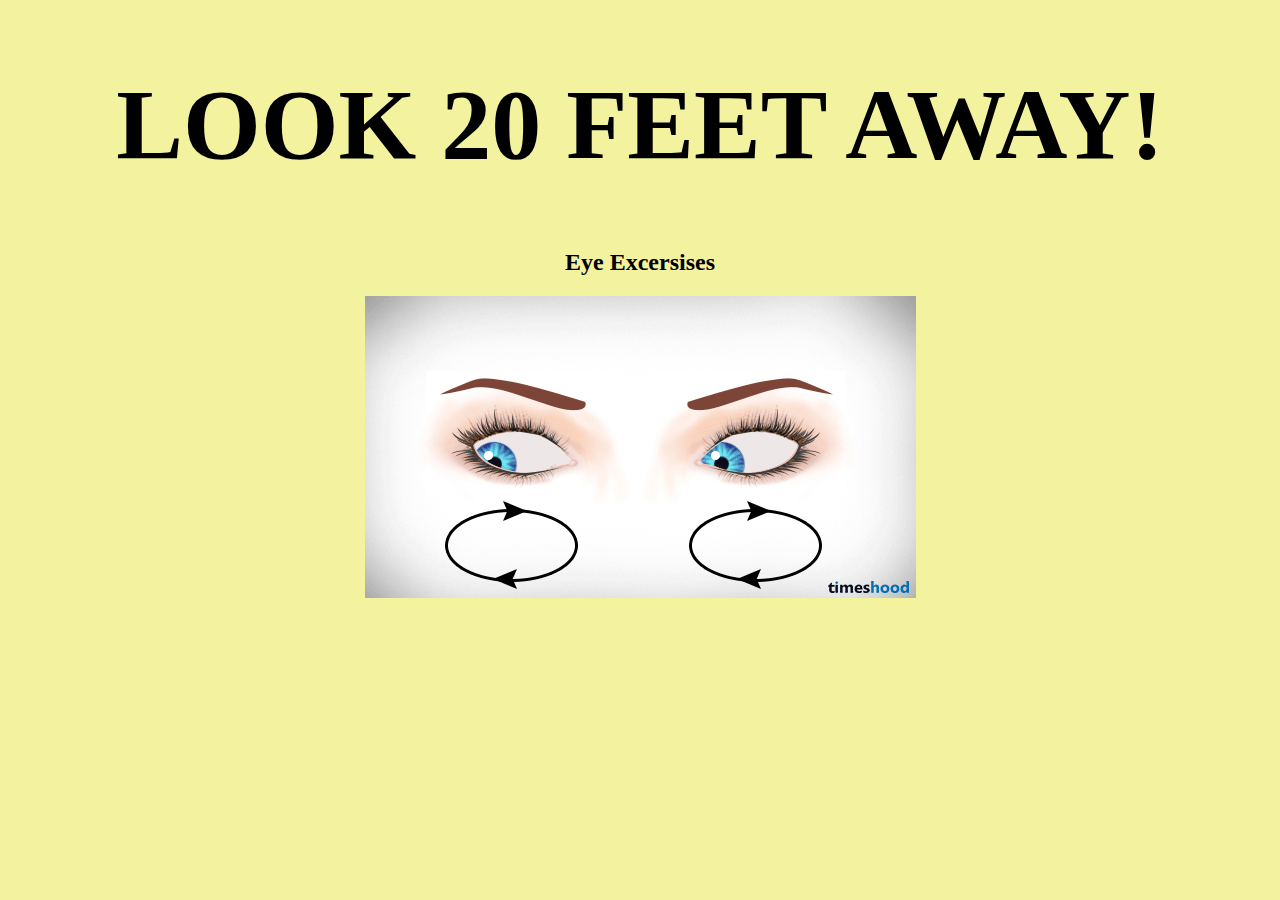
==== index.html @ 488aa6c9 "Add files via upload" ====
<!DOCTYPE html>
<html lang="en">
<head>
    <title>20-20-20 EyeCare</title>
    <link rel="stylesheet" href="index.css">
</head>
<body>
    <h1>LOOK 20 FEET AWAY!</h1>
    <div id="countdown_twenty"></div>
    <h2> Eye Excersises </h2>
    <img src="eyeex.gif" alt="Eye Excersises">
    <script src="twenty.js"></script>
</body>
</html>
---- index.css ----
body {
    background-color: rgb(243, 243, 159);
    text-align: center;
}
h1 {
    font-size: 100px;
    font-family:'Times New Roman', Times, serif;
    color: black;
}
#countdown_twenty {
    font-size: 100px;
    color: black;
    padding: 0%;
}
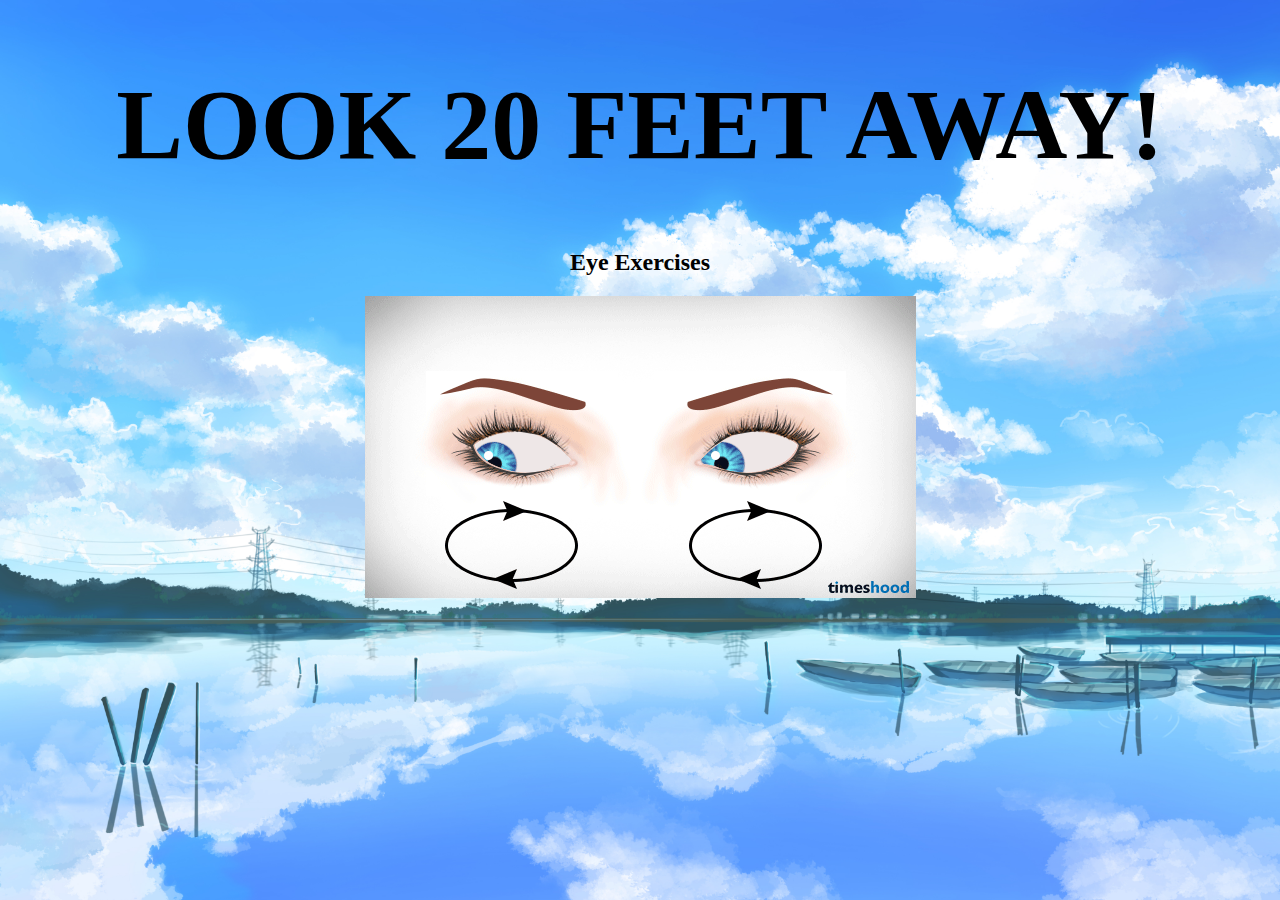
==== commit 29bbddc5: "Update index.html" ====
--- a/index.html
+++ b/index.html
@@ -7,8 +7,8 @@
 <body>
     <h1>LOOK 20 FEET AWAY!</h1>
     <div id="countdown_twenty"></div>
-    <h2> Eye Excersises </h2>
+    <h2> Eye Exercises </h2>
     <img src="eyeex.gif" alt="Eye Excersises">
     <script src="twenty.js"></script>
 </body>
-</html>+</html>
--- a/index.css
+++ b/index.css
@@ -1,5 +1,7 @@
 body {
     background-color: rgb(243, 243, 159);
+    background-image: url("backgroundtwenty.jpeg");
+    background-size: cover;
     text-align: center;
 }
 h1 {
@@ -11,4 +13,4 @@
     font-size: 100px;
     color: black;
     padding: 0%;
-}+}
